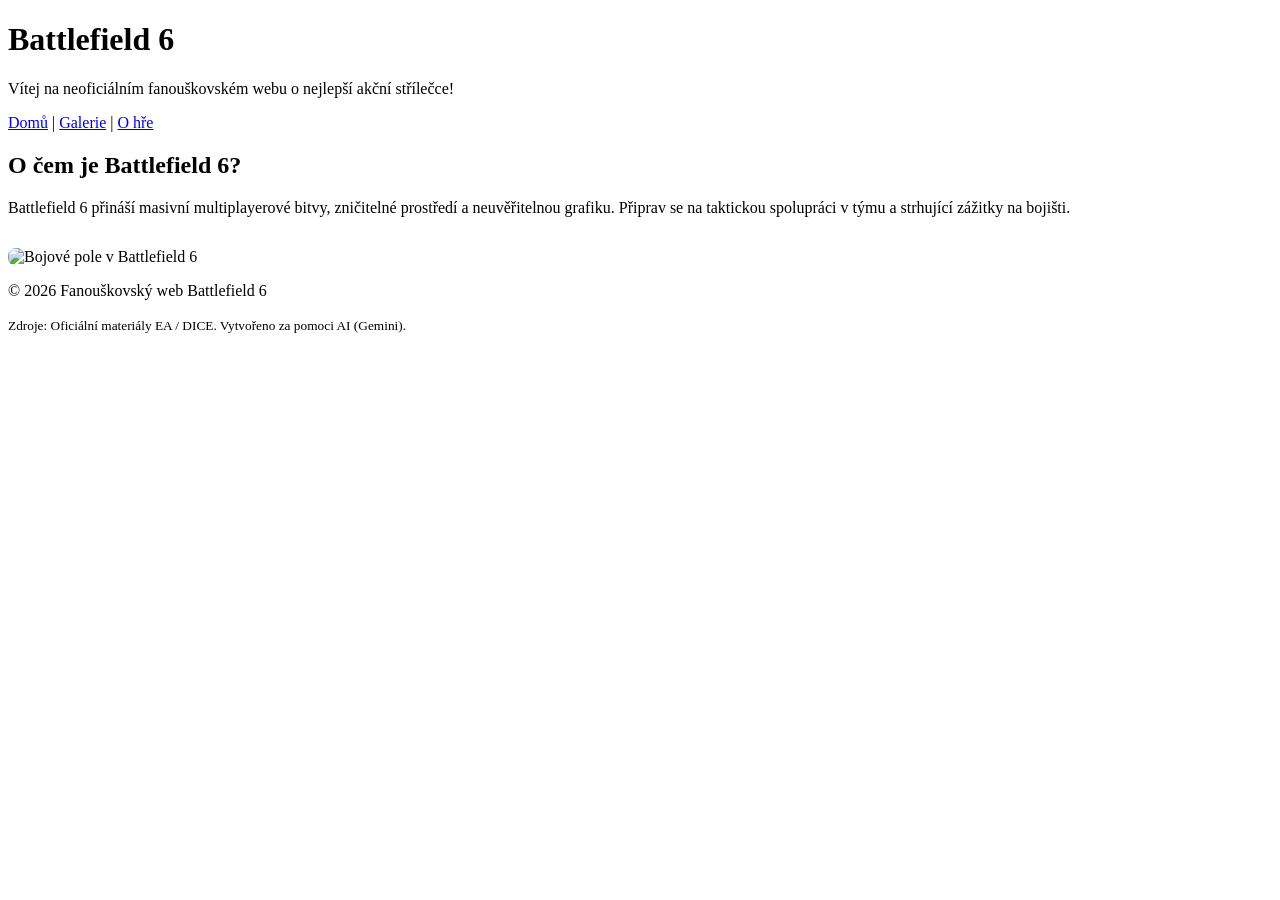
==== index.html @ d945e4fd "Create index.html for Battlefield 6 fan site Initial HTML structure for Battlefield 6 fan site." ====
<!DOCTYPE html>
<html lang="cs">
<head>
    <meta charset="UTF-8">
    <meta name="viewport" content="width=device-width, initial-scale=1.0">
    <title>Battlefield 6 | Hlavní stránka</title>
    <!-- Propojení externího CSS -->
    <link rel="stylesheet" href="style.css">
</head>
<body>

    <header>
        <h1>Battlefield 6</h1>
        <p>Vítej na neoficiálním fanouškovském webu o nejlepší akční střílečce!</p>
    </header>

    <!-- Navigační menu -->
    <nav>
        <a href="index.html">Domů</a> | 
        <a href="galerie.html">Galerie</a> | 
        <a href="o-hre.html">O hře</a>
    </nav>

    <main>
        <section>
            <h2>O čem je Battlefield 6?</h2>
            <p>Battlefield 6 přináší masivní multiplayerové bitvy, zničitelné prostředí a neuvěřitelnou grafiku. Připrav se na taktickou spolupráci v týmu a strhující zážitky na bojišti.</p>
            
            <!-- Ukázka vložení obrázku (nezapomeň si stáhnout obrázek a pojmenovat ho bf6-cover.jpg) -->
            <img src="bf6-cover.jpg" alt="Bojové pole v Battlefield 6" style="max-width: 100%; border-radius: 8px; margin-top: 15px;">
        </section>
    </main>

    <footer>
        <p>&copy; 2026 Fanouškovský web Battlefield 6</p>
        <p><small>Zdroje: Oficiální materiály EA / DICE. Vytvořeno za pomoci AI (Gemini).</small></p>
    </footer>

</body>
</html>
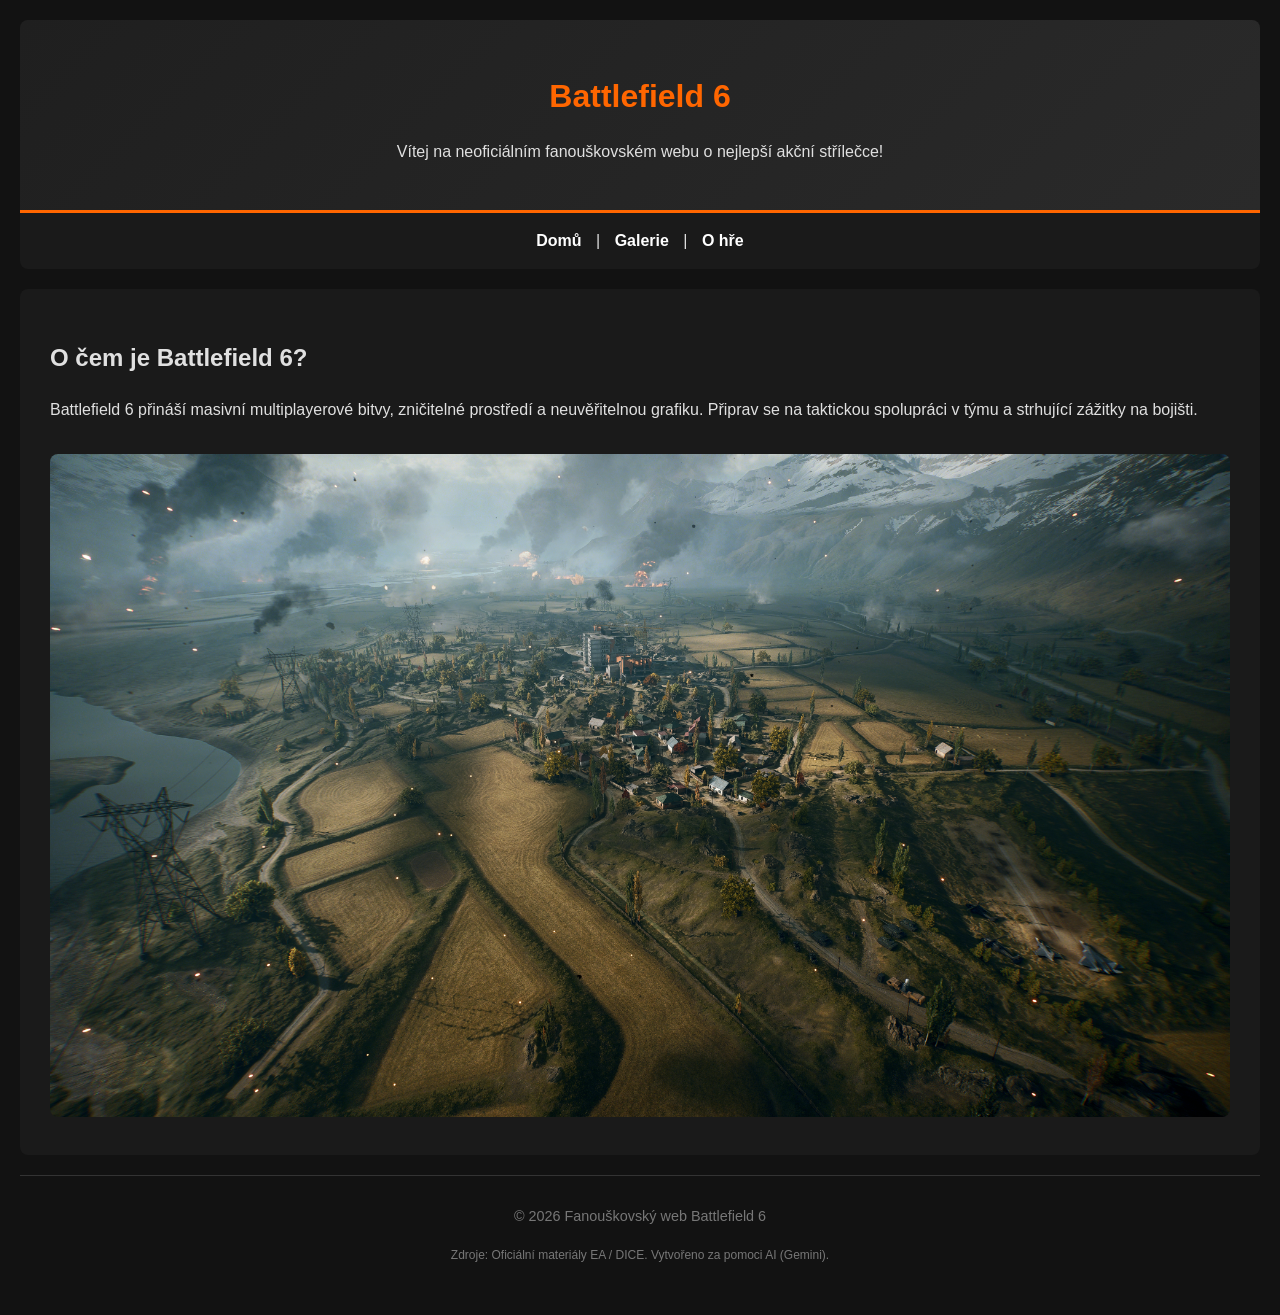
==== commit b8f25290: "Change image source from bf6-cover.jpg to bf6-cover.png" ====
--- a/index.html
+++ b/index.html
@@ -27,7 +27,7 @@
             <p>Battlefield 6 přináší masivní multiplayerové bitvy, zničitelné prostředí a neuvěřitelnou grafiku. Připrav se na taktickou spolupráci v týmu a strhující zážitky na bojišti.</p>
             
             <!-- Ukázka vložení obrázku (nezapomeň si stáhnout obrázek a pojmenovat ho bf6-cover.jpg) -->
-            <img src="bf6-cover.jpg" alt="Bojové pole v Battlefield 6" style="max-width: 100%; border-radius: 8px; margin-top: 15px;">
+            <img src="bf6-cover.png" alt="Bojové pole v Battlefield 6" style="max-width: 100%; border-radius: 8px; margin-top: 15px;">
         </section>
     </main>
 
--- a/style.css
+++ b/style.css
@@ -0,0 +1,58 @@
+/* Základní styly pro herní web */
+body {
+    background-color: #121212;
+    color: #e0e0e0;
+    font-family: 'Segoe UI', Tahoma, Geneva, Verdana, sans-serif;
+    margin: 0;
+    padding: 20px;
+    line-height: 1.6;
+}
+
+header {
+    text-align: center;
+    padding: 30px;
+    background: linear-gradient(135deg, #1f1f1f, #2a2a2a);
+    border-bottom: 3px solid #ff6600; /* Vojenská oranžová */
+    border-radius: 8px 8px 0 0;
+}
+
+h1 {
+    color: #ff6600;
+    margin-bottom: 5px;
+}
+
+nav {
+    text-align: center;
+    background-color: #1a1a1a;
+    padding: 15px;
+    margin-bottom: 20px;
+    border-radius: 0 0 8px 8px;
+}
+
+nav a {
+    color: #ffffff;
+    text-decoration: none;
+    font-weight: bold;
+    margin: 0 10px;
+    transition: color 0.3s;
+}
+
+nav a:hover {
+    color: #ff6600;
+}
+
+main {
+    background-color: #1a1a1a;
+    padding: 30px;
+    border-radius: 8px;
+    margin-bottom: 20px;
+}
+
+footer {
+    text-align: center;
+    padding: 15px;
+    background-color: #121212;
+    color: #777;
+    font-size: 0.9em;
+    border-top: 1px solid #333;
+}
